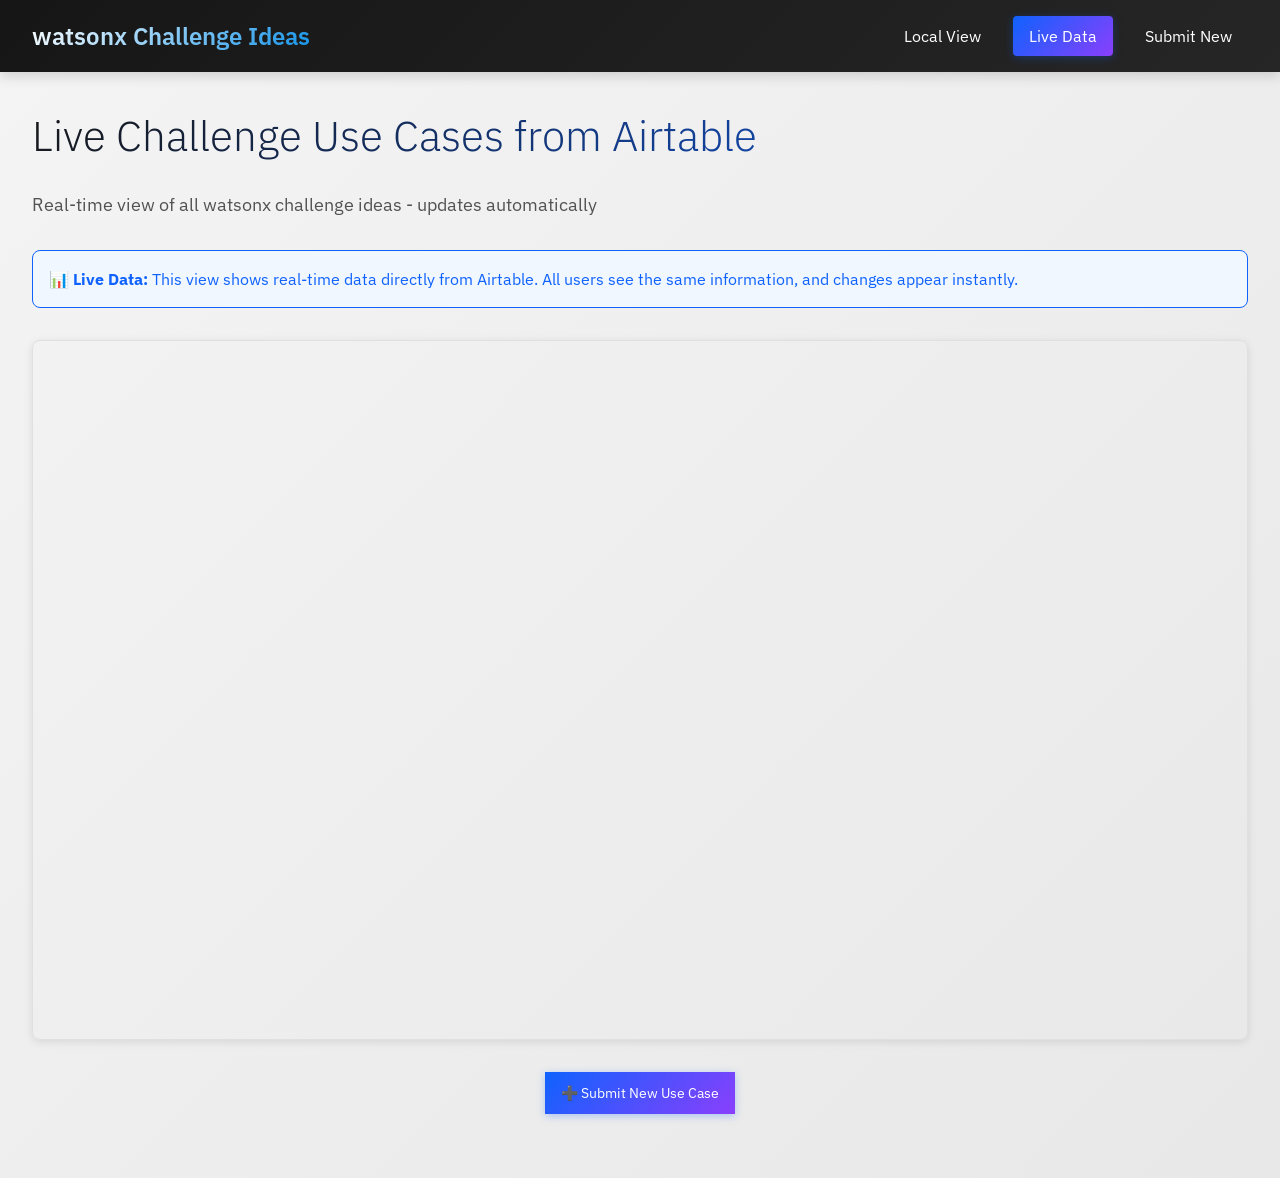
==== airtable.html @ a345b81c "Add Airtable embed page for shared live data view - Create airtable.html with embedded Airtable ifra" ====
<!DOCTYPE html>
<html lang="en">
<head>
    <meta charset="UTF-8">
    <meta name="viewport" content="width=device-width, initial-scale=1.0">
    <title>watsonx Challenge Ideas - Live Data | IBM</title>
    <link rel="stylesheet" href="css/styles.css">
    <link rel="icon" type="image/x-icon" href="assets/favicon.ico">
    <style>
        .airtable-container {
            width: 100%;
            height: calc(100vh - 200px);
            min-height: 600px;
            margin: 2rem 0;
        }
        .airtable-embed {
            width: 100%;
            height: 100%;
            border: 1px solid #e0e0e0;
            border-radius: 8px;
            box-shadow: 0 2px 8px rgba(0,0,0,0.1);
        }
        .info-banner {
            background: #f0f7ff;
            border: 1px solid #0f62fe;
            border-radius: 8px;
            padding: 1rem;
            margin: 1rem 0;
            color: #0f62fe;
        }
    </style>
</head>
<body>
    <!-- Header -->
    <header class="header">
        <div class="header-content">
            <div class="header-title">
                <img src="assets/ibm-logo.svg" alt="IBM Logo" class="ibm-logo" onerror="this.style.display='none'">
                <h1>watsonx Challenge Ideas</h1>
            </div>
            <nav class="header-nav">
                <a href="index.html">Local View</a>
                <a href="airtable.html" class="active">Live Data</a>
                <a href="https://airtable.com/appOrzCHmG98YM4jf/shrEFEEqz0VmzP9uM" target="_blank">Submit New</a>
            </nav>
        </div>
    </header>

    <!-- Main Content -->
    <main class="container">
        <h2 class="page-title">Live Challenge Use Cases from Airtable</h2>
        <p class="page-subtitle">Real-time view of all watsonx challenge ideas - updates automatically</p>

        <div class="info-banner">
            📊 <strong>Live Data:</strong> This view shows real-time data directly from Airtable. 
            All users see the same information, and changes appear instantly.
        </div>

        <!-- Airtable Embed -->
        <div class="airtable-container">
            <iframe class="airtable-embed" src="https://airtable.com/embed/appOrzCHmG98YM4jf/shrwrrfDg0Qujj3Zk" frameborder="0" onmousewheel="" width="100%" height="100%" style="background: transparent;"></iframe>
        </div>

        <div style="text-align: center; margin: 2rem 0;">
            <a href="https://airtable.com/appOrzCHmG98YM4jf/shrEFEEqz0VmzP9uM" target="_blank" class="btn btn-primary">
                ➕ Submit New Use Case
            </a>
        </div>
    </main>
</body>
</html>
---- css/styles.css ----
/**
 * IBM watsonx Challenge Ideas Tracker - Custom Styles
 * Based on IBM Carbon Design System and IBM Brand Guidelines
 */

/* Import IBM Plex fonts */
@import url('https://fonts.googleapis.com/css2?family=IBM+Plex+Sans:wght@300;400;500;600;700&family=IBM+Plex+Mono:wght@400;500&display=swap');

/* IBM Color Palette */
:root {
    /* Primary IBM Blue */
    --ibm-blue-60: #0f62fe;
    --ibm-blue-70: #0353e9;
    --ibm-blue-80: #002d9c;
    
    /* watsonx gradient colors */
    --watsonx-purple: #8a3ffc;
    --watsonx-blue: #0f62fe;
    --watsonx-cyan: #1192e8;
    
    /* Neutral colors */
    --ibm-gray-10: #f4f4f4;
    --ibm-gray-20: #e0e0e0;
    --ibm-gray-30: #c6c6c6;
    --ibm-gray-50: #8d8d8d;
    --ibm-gray-70: #525252;
    --ibm-gray-90: #262626;
    --ibm-gray-100: #161616;
    
    /* UI colors */
    --ibm-white: #ffffff;
    --ibm-black: #000000;
    
    /* Status colors */
    --ibm-green: #24a148;
    --ibm-red: #da1e28;
    --ibm-yellow: #f1c21b;
    
    /* Spacing (IBM Carbon spacing scale) */
    --spacing-01: 0.125rem;
    --spacing-02: 0.25rem;
    --spacing-03: 0.5rem;
    --spacing-04: 0.75rem;
    --spacing-05: 1rem;
    --spacing-06: 1.5rem;
    --spacing-07: 2rem;
    --spacing-08: 2.5rem;
    --spacing-09: 3rem;
    --spacing-10: 4rem;
    
    /* Typography */
    --font-family: 'IBM Plex Sans', -apple-system, BlinkMacSystemFont, 'Segoe UI', Roboto, sans-serif;
    --font-family-mono: 'IBM Plex Mono', 'Menlo', 'DejaVu Sans Mono', monospace;
}

/* Global Styles */
* {
    box-sizing: border-box;
    margin: 0;
    padding: 0;
}

body {
    font-family: var(--font-family);
    font-size: 1rem;
    line-height: 1.5;
    color: var(--ibm-gray-100);
    background: linear-gradient(135deg, #f4f4f4 0%, #e8e8e8 100%);
    -webkit-font-smoothing: antialiased;
    -moz-osx-font-smoothing: grayscale;
    min-height: 100vh;
}

/* Header */
.header {
    background: linear-gradient(135deg, var(--ibm-gray-100) 0%, var(--ibm-gray-90) 100%);
    color: var(--ibm-white);
    padding: var(--spacing-05) var(--spacing-07);
    box-shadow: 0 4px 12px rgba(0, 0, 0, 0.15);
    position: sticky;
    top: 0;
    z-index: 1000;
    animation: slideDown 0.4s ease-out;
}

@keyframes slideDown {
    from {
        transform: translateY(-100%);
        opacity: 0;
    }
    to {
        transform: translateY(0);
        opacity: 1;
    }
}

.header-content {
    max-width: 1584px;
    margin: 0 auto;
    display: flex;
    align-items: center;
    justify-content: space-between;
}

.header-title {
    display: flex;
    align-items: center;
    gap: var(--spacing-05);
}

.header-title h1 {
    font-size: 1.5rem;
    font-weight: 600;
    letter-spacing: 0;
    background: linear-gradient(135deg, var(--ibm-white) 0%, var(--watsonx-cyan) 100%);
    -webkit-background-clip: text;
    -webkit-text-fill-color: transparent;
    background-clip: text;
    animation: fadeIn 0.6s ease-out;
}

@keyframes fadeIn {
    from {
        opacity: 0;
        transform: translateY(-10px);
    }
    to {
        opacity: 1;
        transform: translateY(0);
    }
}

.ibm-logo {
    height: 32px;
    width: auto;
}

.header-nav {
    display: flex;
    gap: var(--spacing-05);
}

.header-nav a {
    color: var(--ibm-white);
    text-decoration: none;
    padding: var(--spacing-03) var(--spacing-05);
    border-radius: 4px;
    transition: all 0.3s cubic-bezier(0.4, 0, 0.2, 1);
    position: relative;
    overflow: hidden;
}

.header-nav a::before {
    content: '';
    position: absolute;
    top: 0;
    left: -100%;
    width: 100%;
    height: 100%;
    background: linear-gradient(90deg, transparent, rgba(255,255,255,0.1), transparent);
    transition: left 0.5s;
}

.header-nav a:hover::before {
    left: 100%;
}

.header-nav a:hover {
    background-color: var(--ibm-gray-90);
    transform: translateY(-2px);
    box-shadow: 0 4px 8px rgba(0, 0, 0, 0.2);
}

.header-nav a.active {
    background: linear-gradient(135deg, var(--ibm-blue-60) 0%, var(--watsonx-purple) 100%);
    box-shadow: 0 2px 8px rgba(15, 98, 254, 0.3);
}

/* Main Container */
.container {
    max-width: 1584px;
    margin: 0 auto;
    padding: var(--spacing-07);
}

/* Page Title */
.page-title {
    font-size: 2.625rem;
    font-weight: 300;
    margin-bottom: var(--spacing-06);
    background: linear-gradient(135deg, var(--ibm-gray-100) 0%, var(--ibm-blue-60) 100%);
    -webkit-background-clip: text;
    -webkit-text-fill-color: transparent;
    background-clip: text;
    animation: titleSlideIn 0.6s ease-out;
}

@keyframes titleSlideIn {
    from {
        opacity: 0;
        transform: translateX(-30px);
    }
    to {
        opacity: 1;
        transform: translateX(0);
    }
}

.page-subtitle {
    font-size: 1.125rem;
    color: var(--ibm-gray-70);
    margin-bottom: var(--spacing-07);
    animation: fadeIn 0.8s ease-out 0.2s backwards;
}

/* Buttons */
.btn {
    display: inline-flex;
    align-items: center;
    justify-content: center;
    gap: var(--spacing-03);
    padding: var(--spacing-04) var(--spacing-05);
    font-family: var(--font-family);
    font-size: 0.875rem;
    font-weight: 400;
    line-height: 1.125rem;
    border: none;
    border-radius: 0;
    cursor: pointer;
    transition: background-color 0.2s;
    text-decoration: none;
}

.btn-primary {
    background: linear-gradient(135deg, var(--ibm-blue-60) 0%, var(--watsonx-purple) 100%);
    color: var(--ibm-white);
    position: relative;
    overflow: hidden;
    box-shadow: 0 2px 8px rgba(15, 98, 254, 0.3);
}

.btn-primary::before {
    content: '';
    position: absolute;
    top: 50%;
    left: 50%;
    width: 0;
    height: 0;
    border-radius: 50%;
    background: rgba(255, 255, 255, 0.2);
    transform: translate(-50%, -50%);
    transition: width 0.6s, height 0.6s;
}

.btn-primary:hover::before {
    width: 300px;
    height: 300px;
}

.btn-primary:hover {
    background: linear-gradient(135deg, var(--ibm-blue-70) 0%, var(--watsonx-purple) 100%);
    transform: translateY(-2px);
    box-shadow: 0 4px 12px rgba(15, 98, 254, 0.4);
}

.btn-secondary {
    background-color: var(--ibm-gray-90);
    color: var(--ibm-white);
}

.btn-secondary:hover {
    background-color: var(--ibm-gray-70);
}

.btn-ghost {
    background-color: transparent;
    color: var(--ibm-blue-60);
    border: 1px solid var(--ibm-blue-60);
}

.btn-ghost:hover {
    background-color: var(--ibm-blue-60);
    color: var(--ibm-white);
}

.btn-danger {
    background-color: var(--ibm-red);
    color: var(--ibm-white);
}

.btn-danger:hover {
    background-color: #ba1b23;
}

.btn:disabled {
    background-color: var(--ibm-gray-30);
    color: var(--ibm-gray-50);
    cursor: not-allowed;
}

/* Cards */
.card {
    background-color: var(--ibm-white);
    border: 1px solid var(--ibm-gray-20);
    padding: var(--spacing-06);
    margin-bottom: var(--spacing-05);
    transition: all 0.3s cubic-bezier(0.4, 0, 0.2, 1);
    position: relative;
    overflow: hidden;
    animation: cardFadeIn 0.5s ease-out backwards;
}

.card::before {
    content: '';
    position: absolute;
    top: 0;
    left: 0;
    width: 4px;
    height: 0;
    background: linear-gradient(180deg, var(--watsonx-purple), var(--watsonx-cyan));
    transition: height 0.3s ease;
}

.card:hover {
    box-shadow: 0 8px 24px rgba(0, 0, 0, 0.12);
    transform: translateY(-4px);
    border-color: var(--ibm-blue-60);
}

.card:hover::before {
    height: 100%;
}

@keyframes cardFadeIn {
    from {
        opacity: 0;
        transform: translateY(20px);
    }
    to {
        opacity: 1;
        transform: translateY(0);
    }
}

.card:nth-child(1) { animation-delay: 0.1s; }
.card:nth-child(2) { animation-delay: 0.2s; }
.card:nth-child(3) { animation-delay: 0.3s; }
.card:nth-child(4) { animation-delay: 0.4s; }
.card:nth-child(5) { animation-delay: 0.5s; }

.card-title {
    font-size: 1.25rem;
    font-weight: 600;
    margin-bottom: var(--spacing-04);
    color: var(--ibm-gray-100);
}

.card-meta {
    font-size: 0.875rem;
    color: var(--ibm-gray-70);
    margin-bottom: var(--spacing-05);
}

.card-content {
    color: var(--ibm-gray-90);
    line-height: 1.5;
}

/* Grid Layout */
.grid {
    display: grid;
    gap: var(--spacing-06);
}

.grid-2 {
    grid-template-columns: repeat(auto-fill, minmax(400px, 1fr));
}

.grid-3 {
    grid-template-columns: repeat(auto-fill, minmax(300px, 1fr));
}

/* Forms */
.form-group {
    margin-bottom: var(--spacing-06);
}

.form-label {
    display: block;
    font-size: 0.75rem;
    font-weight: 600;
    color: var(--ibm-gray-100);
    margin-bottom: var(--spacing-03);
    letter-spacing: 0.32px;
    text-transform: uppercase;
}

.form-input,
.form-textarea,
.form-select {
    width: 100%;
    padding: var(--spacing-04);
    font-family: var(--font-family);
    font-size: 0.875rem;
    color: var(--ibm-gray-100);
    background-color: var(--ibm-gray-10);
    border: none;
    border-bottom: 1px solid var(--ibm-gray-90);
    outline: none;
    transition: border-color 0.2s;
}

.form-input:focus,
.form-textarea:focus,
.form-select:focus {
    border-bottom-color: var(--ibm-blue-60);
    border-bottom-width: 2px;
}

.form-textarea {
    min-height: 120px;
    resize: vertical;
}

.form-helper {
    font-size: 0.75rem;
    color: var(--ibm-gray-70);
    margin-top: var(--spacing-02);
}

.form-error {
    font-size: 0.75rem;
    color: var(--ibm-red);
    margin-top: var(--spacing-02);
}

/* Search Bar */
.search-bar {
    position: relative;
    margin-bottom: var(--spacing-06);
}

.search-input {
    width: 100%;
    padding: var(--spacing-04) var(--spacing-05) var(--spacing-04) var(--spacing-09);
    font-size: 0.875rem;
    background-color: var(--ibm-white);
    border: 1px solid var(--ibm-gray-30);
    outline: none;
}

.search-input:focus {
    border-color: var(--ibm-blue-60);
}

.search-icon {
    position: absolute;
    left: var(--spacing-05);
    top: 50%;
    transform: translateY(-50%);
    color: var(--ibm-gray-70);
}

/* Team Members */
.team-members {
    display: grid;
    grid-template-columns: repeat(auto-fill, minmax(200px, 1fr));
    gap: var(--spacing-05);
    margin-top: var(--spacing-06);
}

.team-member {
    background: linear-gradient(135deg, var(--ibm-white) 0%, var(--ibm-gray-10) 100%);
    padding: var(--spacing-05);
    text-align: center;
    border: 1px solid var(--ibm-gray-20);
    transition: all 0.3s cubic-bezier(0.4, 0, 0.2, 1);
    position: relative;
    overflow: hidden;
    animation: teamMemberFadeIn 0.5s ease-out backwards;
}

.team-member::before {
    content: '';
    position: absolute;
    top: 0;
    left: 0;
    right: 0;
    height: 3px;
    background: linear-gradient(90deg, var(--watsonx-purple), var(--watsonx-cyan));
    transform: scaleX(0);
    transition: transform 0.3s ease;
}

.team-member:hover {
    transform: translateY(-8px);
    box-shadow: 0 12px 24px rgba(0, 0, 0, 0.15);
    border-color: var(--ibm-blue-60);
}

.team-member:hover::before {
    transform: scaleX(1);
}

@keyframes teamMemberFadeIn {
    from {
        opacity: 0;
        transform: scale(0.9);
    }
    to {
        opacity: 1;
        transform: scale(1);
    }
}

.team-member:nth-child(1) { animation-delay: 0.1s; }
.team-member:nth-child(2) { animation-delay: 0.2s; }
.team-member:nth-child(3) { animation-delay: 0.3s; }
.team-member:nth-child(4) { animation-delay: 0.4s; }

.team-member-photo {
    width: 80px;
    height: 80px;
    border-radius: 50%;
    object-fit: cover;
    margin: 0 auto var(--spacing-04);
    background: linear-gradient(135deg, var(--watsonx-purple), var(--watsonx-cyan));
    display: block;
    transition: transform 0.3s ease;
    box-shadow: 0 4px 12px rgba(0, 0, 0, 0.1);
}

.team-member:hover .team-member-photo {
    transform: scale(1.1) rotate(5deg);
    box-shadow: 0 8px 20px rgba(15, 98, 254, 0.3);
}

.team-member-name {
    font-weight: 600;
    margin-bottom: var(--spacing-02);
    color: var(--ibm-gray-100);
}

.team-member-title {
    font-size: 0.875rem;
    color: var(--ibm-gray-70);
    margin-bottom: var(--spacing-02);
}

.team-member-email {
    font-size: 0.75rem;
    color: var(--ibm-blue-60);
    word-break: break-word;
}

/* Email Input List */
.email-list {
    margin-top: var(--spacing-04);
}

.email-item {
    display: flex;
    align-items: center;
    gap: var(--spacing-03);
    margin-bottom: var(--spacing-03);
    padding: var(--spacing-03);
    background-color: var(--ibm-gray-10);
}

.email-item input {
    flex: 1;
}

.email-item button {
    padding: var(--spacing-02) var(--spacing-03);
    font-size: 0.75rem;
}

/* Stats */
.stats {
    display: flex;
    gap: var(--spacing-06);
    margin-bottom: var(--spacing-07);
}

.stat-card {
    flex: 1;
    background: linear-gradient(135deg, var(--ibm-white) 0%, #fafafa 100%);
    padding: var(--spacing-06);
    border-left: 4px solid var(--ibm-blue-60);
    position: relative;
    overflow: hidden;
    transition: all 0.3s ease;
    animation: statSlideIn 0.6s ease-out backwards;
}

.stat-card::after {
    content: '';
    position: absolute;
    top: -50%;
    right: -50%;
    width: 200%;
    height: 200%;
    background: radial-gradient(circle, rgba(15, 98, 254, 0.05) 0%, transparent 70%);
    transition: transform 0.6s ease;
}

.stat-card:hover {
    transform: translateY(-4px);
    box-shadow: 0 8px 24px rgba(0, 0, 0, 0.1);
    border-left-width: 6px;
}

.stat-card:hover::after {
    transform: translate(-25%, -25%);
}

.stat-card:nth-child(1) {
    animation-delay: 0.1s;
    border-left-color: var(--watsonx-purple);
}

.stat-card:nth-child(2) {
    animation-delay: 0.2s;
    border-left-color: var(--ibm-blue-60);
}

.stat-card:nth-child(3) {
    animation-delay: 0.3s;
    border-left-color: var(--watsonx-cyan);
}

@keyframes statSlideIn {
    from {
        opacity: 0;
        transform: translateX(-30px);
    }
    to {
        opacity: 1;
        transform: translateX(0);
    }
}

.stat-value {
    font-size: 2.625rem;
    font-weight: 300;
    background: linear-gradient(135deg, var(--ibm-gray-100) 0%, var(--ibm-blue-60) 100%);
    -webkit-background-clip: text;
    -webkit-text-fill-color: transparent;
    background-clip: text;
    animation: countUp 1s ease-out;
}

@keyframes countUp {
    from {
        opacity: 0;
        transform: translateY(20px);
    }
    to {
        opacity: 1;
        transform: translateY(0);
    }
}

.stat-label {
    font-size: 0.875rem;
    color: var(--ibm-gray-70);
    text-transform: uppercase;
    letter-spacing: 0.32px;
}

/* Actions Bar */
.actions-bar {
    display: flex;
    justify-content: space-between;
    align-items: center;
    margin-bottom: var(--spacing-06);
    flex-wrap: wrap;
    gap: var(--spacing-04);
}

.actions-left,
.actions-right {
    display: flex;
    gap: var(--spacing-04);
    align-items: center;
}

/* Detail View */
.detail-section {
    background: linear-gradient(135deg, var(--ibm-white) 0%, #fafafa 100%);
    padding: var(--spacing-07);
    margin-bottom: var(--spacing-06);
    border-left: 4px solid var(--ibm-blue-60);
    position: relative;
    overflow: hidden;
    animation: sectionSlideIn 0.5s ease-out;
    box-shadow: 0 2px 8px rgba(0, 0, 0, 0.05);
    transition: all 0.3s ease;
}

.detail-section::before {
    content: '';
    position: absolute;
    top: 0;
    left: 0;
    width: 4px;
    height: 100%;
    background: linear-gradient(180deg, var(--watsonx-purple), var(--watsonx-cyan));
    opacity: 0;
    transition: opacity 0.3s ease;
}

.detail-section:hover {
    box-shadow: 0 8px 24px rgba(0, 0, 0, 0.1);
    transform: translateX(4px);
}

.detail-section:hover::before {
    opacity: 1;
}

@keyframes sectionSlideIn {
    from {
        opacity: 0;
        transform: translateY(20px);
    }
    to {
        opacity: 1;
        transform: translateY(0);
    }
}

.detail-section h2 {
    font-size: 1.75rem;
    font-weight: 400;
    margin-bottom: var(--spacing-05);
    color: var(--ibm-gray-100);
}

.detail-section h3 {
    font-size: 1.25rem;
    font-weight: 600;
    margin-bottom: var(--spacing-04);
    margin-top: var(--spacing-06);
    color: var(--ibm-gray-100);
}

.detail-section p {
    line-height: 1.5;
    color: var(--ibm-gray-90);
    white-space: pre-wrap;
}

/* Empty State */
.empty-state {
    text-align: center;
    padding: var(--spacing-10) var(--spacing-07);
    background-color: var(--ibm-white);
}

.empty-state-icon {
    font-size: 4rem;
    color: var(--ibm-gray-30);
    margin-bottom: var(--spacing-05);
}

.empty-state-title {
    font-size: 1.5rem;
    font-weight: 400;
    margin-bottom: var(--spacing-04);
    color: var(--ibm-gray-100);
}

.empty-state-text {
    color: var(--ibm-gray-70);
    margin-bottom: var(--spacing-06);
}

/* Loading Spinner */
.loading {
    display: inline-block;
    width: 20px;
    height: 20px;
    border: 3px solid var(--ibm-gray-20);
    border-top-color: var(--watsonx-purple);
    border-right-color: var(--ibm-blue-60);
    border-bottom-color: var(--watsonx-cyan);
    border-radius: 50%;
    animation: spin 0.8s cubic-bezier(0.5, 0, 0.5, 1) infinite;
}

@keyframes spin {
    to { transform: rotate(360deg); }
}

/* Pulse animation for interactive elements */
@keyframes pulse {
    0%, 100% {
        opacity: 1;
        transform: scale(1);
    }
    50% {
        opacity: 0.8;
        transform: scale(1.05);
    }
}

/* Shimmer effect for loading states */
@keyframes shimmer {
    0% {
        background-position: -1000px 0;
    }
    100% {
        background-position: 1000px 0;
    }
}

.shimmer {
    background: linear-gradient(90deg,
        var(--ibm-gray-10) 0%,
        var(--ibm-gray-20) 50%,
        var(--ibm-gray-10) 100%);
    background-size: 1000px 100%;
    animation: shimmer 2s infinite;
}

/* Responsive */
@media (max-width: 768px) {
    .container {
        padding: var(--spacing-05);
    }
    
    .header-content {
        flex-direction: column;
        gap: var(--spacing-04);
    }
    
    .grid-2,
    .grid-3 {
        grid-template-columns: 1fr;
    }
    
    .stats {
        flex-direction: column;
    }
    
    .actions-bar {
        flex-direction: column;
        align-items: stretch;
    }
    
    .actions-left,
    .actions-right {
        flex-direction: column;
    }
}

/* Utility Classes */
.text-center { text-align: center; }
.text-right { text-align: right; }
.mt-1 { margin-top: var(--spacing-03); }
.mt-2 { margin-top: var(--spacing-05); }
.mt-3 { margin-top: var(--spacing-07); }
.mb-1 { margin-bottom: var(--spacing-03); }
.mb-2 { margin-bottom: var(--spacing-05); }
.mb-3 { margin-bottom: var(--spacing-07); }
.hidden { display: none; }

/* Made with Bob */
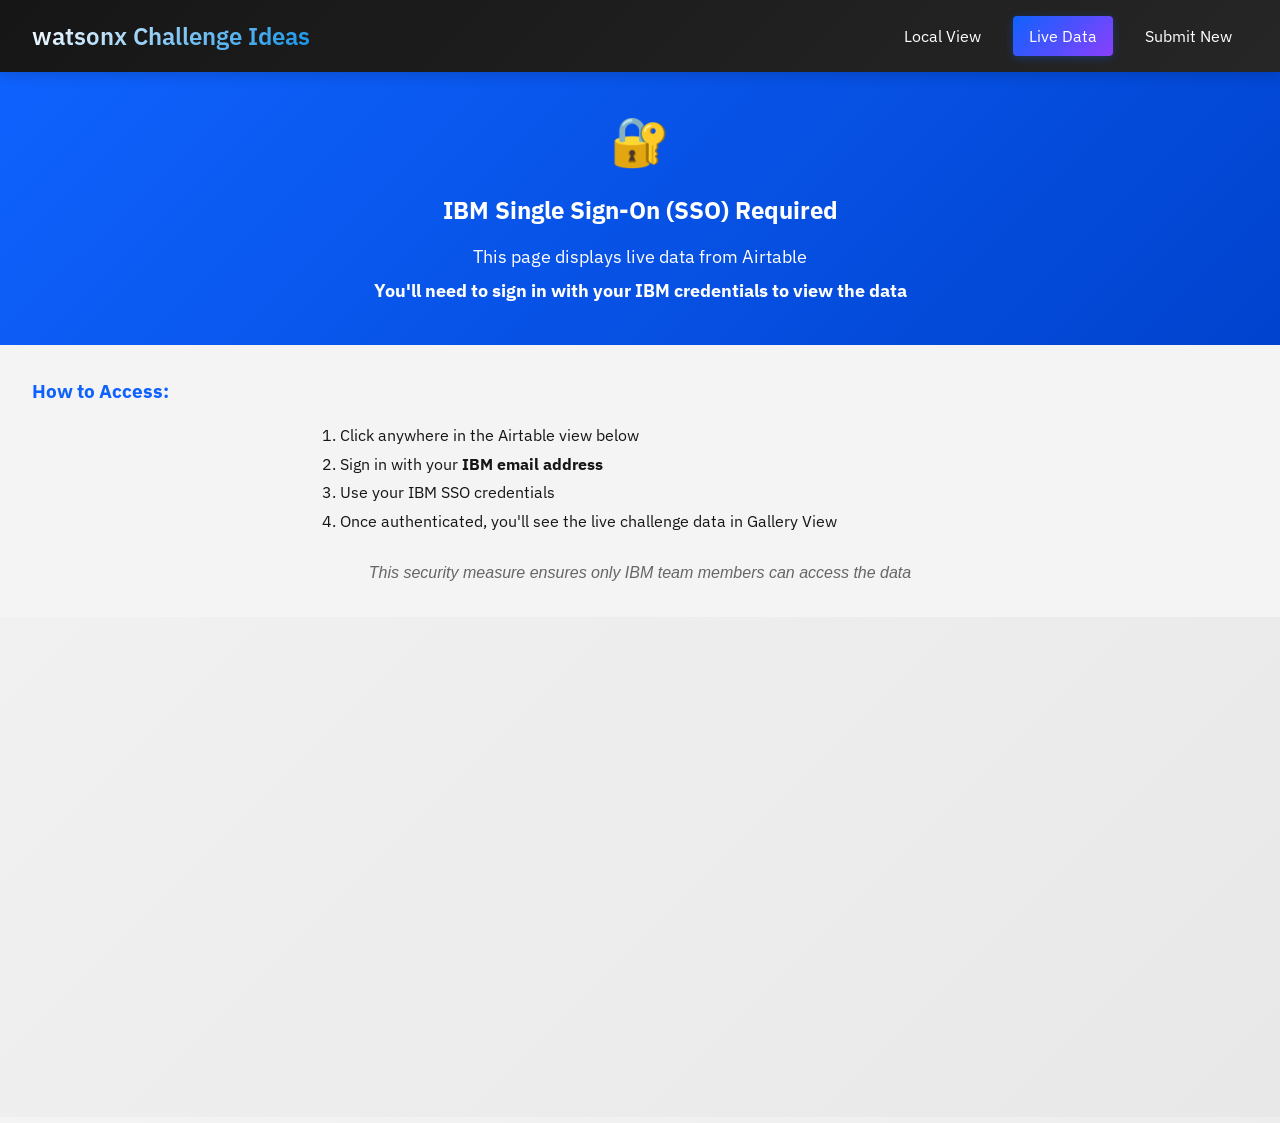
==== commit 10faef9a: "Add SSO notice to Airtable embed page - Add prominent SSO authentication notice - Explain IBM creden" ====
--- a/airtable.html
+++ b/airtable.html
@@ -7,26 +7,59 @@
     <link rel="stylesheet" href="css/styles.css">
     <link rel="icon" type="image/x-icon" href="assets/favicon.ico">
     <style>
+        body {
+            margin: 0;
+            padding: 0;
+        }
+        .sso-notice {
+            background: linear-gradient(135deg, #0f62fe 0%, #0043ce 100%);
+            color: white;
+            padding: 2rem;
+            text-align: center;
+            margin: 0;
+        }
+        .sso-notice h2 {
+            margin: 0 0 1rem 0;
+            font-size: 1.5rem;
+        }
+        .sso-notice p {
+            margin: 0.5rem 0;
+            font-size: 1.1rem;
+        }
+        .sso-notice .icon {
+            font-size: 3rem;
+            margin-bottom: 1rem;
+        }
+        .sso-steps {
+            background: #f4f4f4;
+            padding: 2rem;
+            margin: 0;
+        }
+        .sso-steps h3 {
+            color: #0f62fe;
+            margin-top: 0;
+        }
+        .sso-steps ol {
+            text-align: left;
+            max-width: 600px;
+            margin: 1rem auto;
+            line-height: 1.8;
+        }
         .airtable-container {
             width: 100%;
-            height: calc(100vh - 200px);
-            min-height: 600px;
-            margin: 2rem 0;
+            height: calc(100vh - 400px);
+            min-height: 500px;
+            margin: 0;
+            padding: 0;
         }
         .airtable-embed {
             width: 100%;
             height: 100%;
-            border: 1px solid #e0e0e0;
-            border-radius: 8px;
-            box-shadow: 0 2px 8px rgba(0,0,0,0.1);
+            border: none;
         }
-        .info-banner {
-            background: #f0f7ff;
-            border: 1px solid #0f62fe;
-            border-radius: 8px;
-            padding: 1rem;
-            margin: 1rem 0;
-            color: #0f62fe;
+        .container {
+            max-width: 100%;
+            padding: 0;
         }
     </style>
 </head>
@@ -48,23 +81,31 @@
 
     <!-- Main Content -->
     <main class="container">
-        <h2 class="page-title">Live Challenge Use Cases from Airtable</h2>
-        <p class="page-subtitle">Real-time view of all watsonx challenge ideas - updates automatically</p>
+        <!-- SSO Notice -->
+        <div class="sso-notice">
+            <div class="icon">🔐</div>
+            <h2>IBM Single Sign-On (SSO) Required</h2>
+            <p>This page displays live data from Airtable</p>
+            <p><strong>You'll need to sign in with your IBM credentials to view the data</strong></p>
+        </div>
 
-        <div class="info-banner">
-            📊 <strong>Live Data:</strong> This view shows real-time data directly from Airtable. 
-            All users see the same information, and changes appear instantly.
+        <!-- SSO Steps -->
+        <div class="sso-steps">
+            <h3>How to Access:</h3>
+            <ol>
+                <li>Click anywhere in the Airtable view below</li>
+                <li>Sign in with your <strong>IBM email address</strong></li>
+                <li>Use your IBM SSO credentials</li>
+                <li>Once authenticated, you'll see the live challenge data in Gallery View</li>
+            </ol>
+            <p style="text-align: center; color: #666; margin-top: 1.5rem;">
+                <em>This security measure ensures only IBM team members can access the data</em>
+            </p>
         </div>
 
         <!-- Airtable Embed -->
         <div class="airtable-container">
-            <iframe class="airtable-embed" src="https://airtable.com/embed/appOrzCHmG98YM4jf/shrwrrfDg0Qujj3Zk" frameborder="0" onmousewheel="" width="100%" height="100%" style="background: transparent;"></iframe>
-        </div>
-
-        <div style="text-align: center; margin: 2rem 0;">
-            <a href="https://airtable.com/appOrzCHmG98YM4jf/shrEFEEqz0VmzP9uM" target="_blank" class="btn btn-primary">
-                ➕ Submit New Use Case
-            </a>
+            <iframe class="airtable-embed" src="https://airtable.com/embed/appOrzCHmG98YM4jf/shrwrrfDg0Qujj3Zk?backgroundColor=blue&viewControls=on" frameborder="0" onmousewheel="" width="100%" height="100%" style="background: transparent;"></iframe>
         </div>
     </main>
 </body>
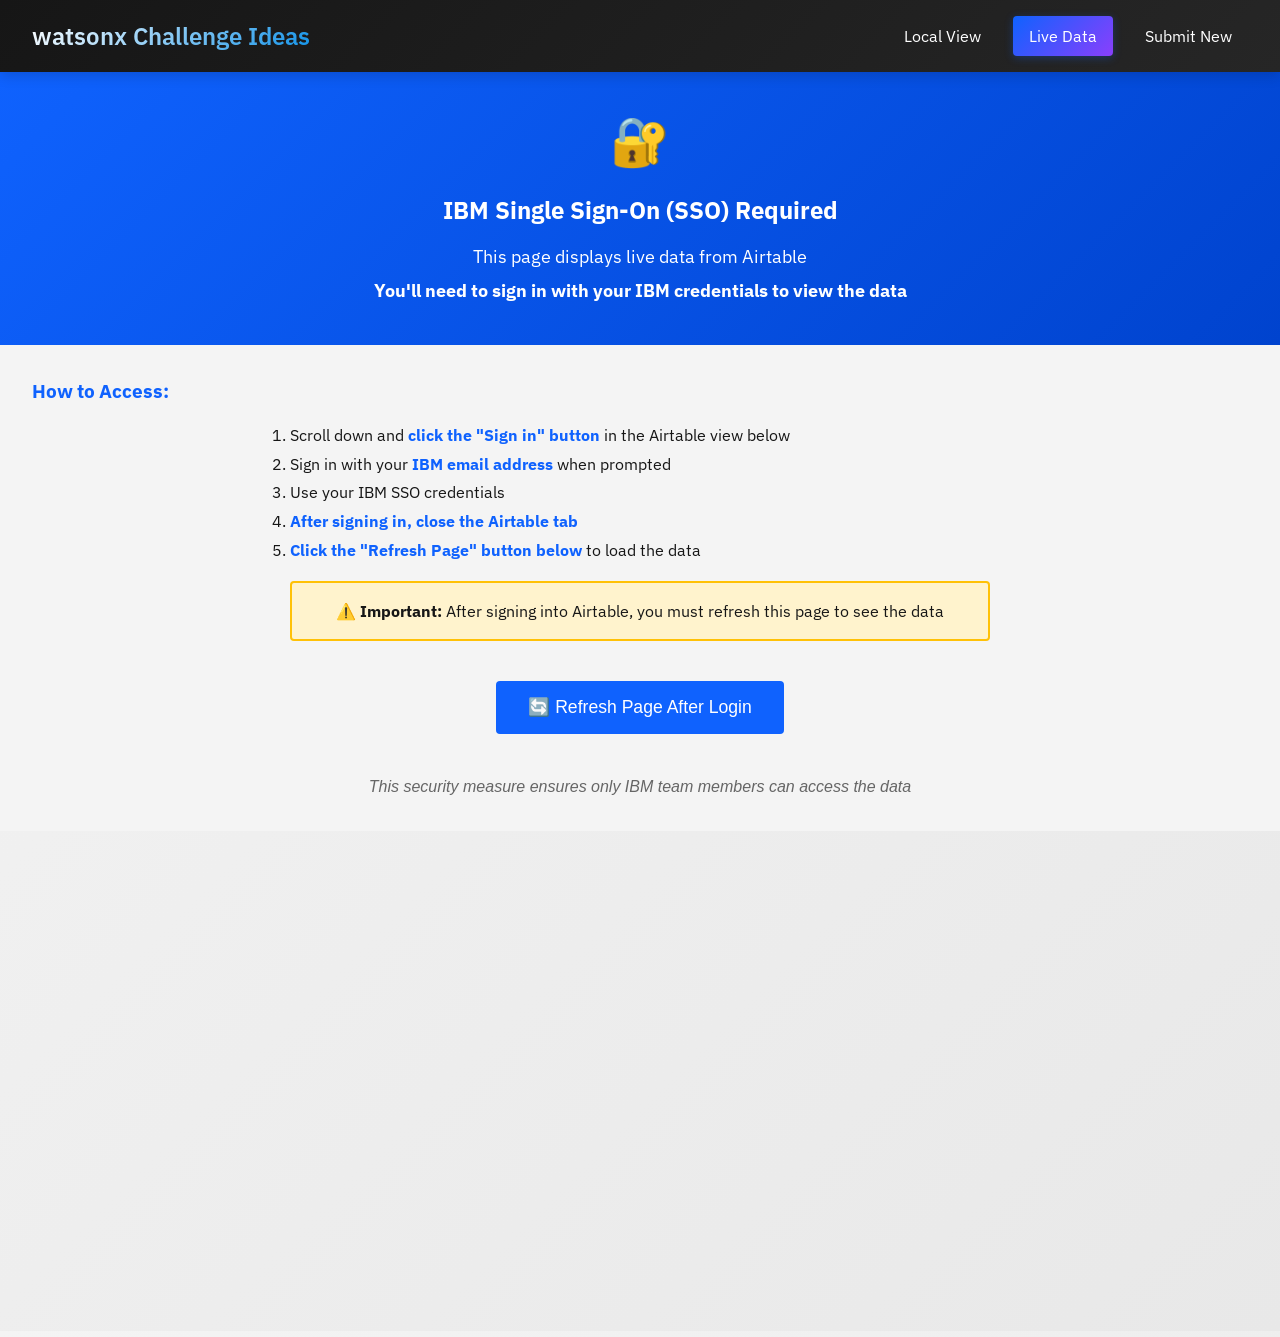
==== commit 95281743: "Update SSO instructions with refresh button and clearer steps - Add prominent refresh button after l" ====
--- a/airtable.html
+++ b/airtable.html
@@ -41,13 +41,30 @@
         }
         .sso-steps ol {
             text-align: left;
-            max-width: 600px;
+            max-width: 700px;
             margin: 1rem auto;
             line-height: 1.8;
         }
+        .sso-steps li strong {
+            color: #0f62fe;
+        }
+        .refresh-button {
+            background: #0f62fe;
+            color: white;
+            border: none;
+            padding: 1rem 2rem;
+            font-size: 1.1rem;
+            border-radius: 4px;
+            cursor: pointer;
+            margin: 1rem;
+            transition: background 0.3s;
+        }
+        .refresh-button:hover {
+            background: #0043ce;
+        }
         .airtable-container {
             width: 100%;
-            height: calc(100vh - 400px);
+            height: calc(100vh - 450px);
             min-height: 500px;
             margin: 0;
             padding: 0;
@@ -60,6 +77,15 @@
         .container {
             max-width: 100%;
             padding: 0;
+        }
+        .warning-box {
+            background: #fff3cd;
+            border: 2px solid #ffc107;
+            padding: 1rem;
+            margin: 1rem auto;
+            max-width: 700px;
+            border-radius: 4px;
+            text-align: center;
         }
     </style>
 </head>
@@ -93,11 +119,23 @@
         <div class="sso-steps">
             <h3>How to Access:</h3>
             <ol>
-                <li>Click anywhere in the Airtable view below</li>
-                <li>Sign in with your <strong>IBM email address</strong></li>
+                <li>Scroll down and <strong>click the "Sign in" button</strong> in the Airtable view below</li>
+                <li>Sign in with your <strong>IBM email address</strong> when prompted</li>
                 <li>Use your IBM SSO credentials</li>
-                <li>Once authenticated, you'll see the live challenge data in Gallery View</li>
+                <li><strong>After signing in, close the Airtable tab</strong></li>
+                <li><strong>Click the "Refresh Page" button below</strong> to load the data</li>
             </ol>
+            
+            <div class="warning-box">
+                ⚠️ <strong>Important:</strong> After signing into Airtable, you must refresh this page to see the data
+            </div>
+            
+            <div style="text-align: center; margin-top: 1.5rem;">
+                <button class="refresh-button" onclick="location.reload()">
+                    🔄 Refresh Page After Login
+                </button>
+            </div>
+            
             <p style="text-align: center; color: #666; margin-top: 1.5rem;">
                 <em>This security measure ensures only IBM team members can access the data</em>
             </p>
